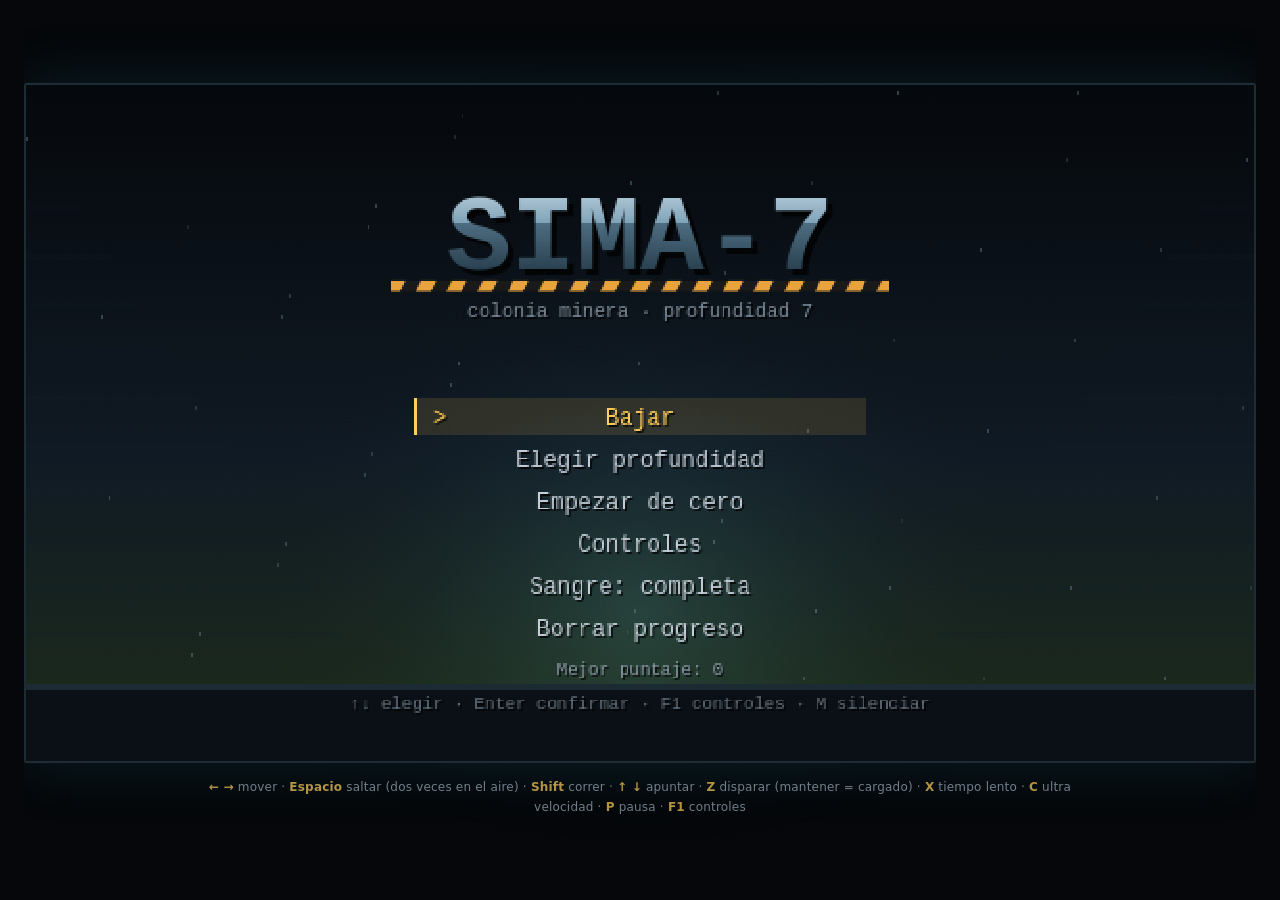
==== index.html @ 29226902 "SIMA-7: run and gun de plataformas en una colonia minera Reescritura completa a partir del motor de " ====
<!DOCTYPE html>
<html lang="es">
<head>
<meta charset="UTF-8">
<meta name="viewport" content="width=device-width, initial-scale=1">
<title>SIMA-7</title>
<link rel="stylesheet" href="css/style.css">
</head>
<body>
  <div id="marco">
    <canvas id="pantalla" width="640" height="352"></canvas>
  </div>
  <p id="ayuda">
    <b>← →</b> mover · <b>Espacio</b> saltar (dos veces en el aire) · <b>Shift</b> correr ·
    <b>↑ ↓</b> apuntar · <b>Z</b> disparar (mantener = cargado) ·
    <b>X</b> tiempo lento · <b>C</b> ultra velocidad · <b>P</b> pausa · <b>F1</b> controles
  </p>

  <script src="js/core.js"></script>
  <script src="js/input.js"></script>
  <script src="js/audio.js"></script>
  <script src="js/save.js"></script>
  <script src="js/tiles.js"></script>
  <script src="js/physics.js"></script>
  <script src="js/levels.js"></script>
  <script src="js/validator.js"></script>
  <script src="js/gore.js"></script>
  <script src="js/bullets.js"></script>
  <script src="js/entities.js"></script>
  <script src="js/player.js"></script>
  <script src="js/camera.js"></script>
  <script src="js/world.js"></script>
  <script src="js/hud.js"></script>
  <script src="js/screens.js"></script>
  <script src="js/engine.js"></script>
  <script src="js/main.js"></script>
</body>
</html>
---- css/style.css ----
* { box-sizing: border-box; }

html, body {
  margin: 0;
  padding: 0;
  height: 100%;
  background: #05070a;
  color: #9fb0be;
  font-family: "Segoe UI", system-ui, sans-serif;
  display: flex;
  flex-direction: column;
  align-items: center;
  justify-content: center;
  gap: 14px;
  overflow: hidden;
}

/* Halo frío detrás del marco: da la sensación de estar mirando por un visor */
body::before {
  content: "";
  position: fixed;
  inset: 0;
  background: radial-gradient(ellipse at center, rgba(40, 90, 110, 0.16), transparent 62%);
  pointer-events: none;
}

#marco {
  position: relative;
  border: 2px solid #1e2c36;
  border-radius: 3px;
  box-shadow: 0 0 0 1px #0a1016, 0 0 60px rgba(30, 120, 140, 0.22);
  line-height: 0;
  background: #000;
}

#pantalla {
  display: block;
  /* Escala el canvas manteniendo la resolución interna de 640x352 */
  width: min(96vw, calc(90vh * 640 / 352));
  height: auto;
  image-rendering: pixelated;
  image-rendering: crisp-edges;
}

#ayuda {
  margin: 0;
  font-size: 12px;
  letter-spacing: 0.2px;
  opacity: 0.7;
  text-align: center;
  padding: 0 12px;
  max-width: 900px;
  line-height: 1.7;
}

#ayuda b {
  color: #ffcf5a;
  font-weight: 600;
}
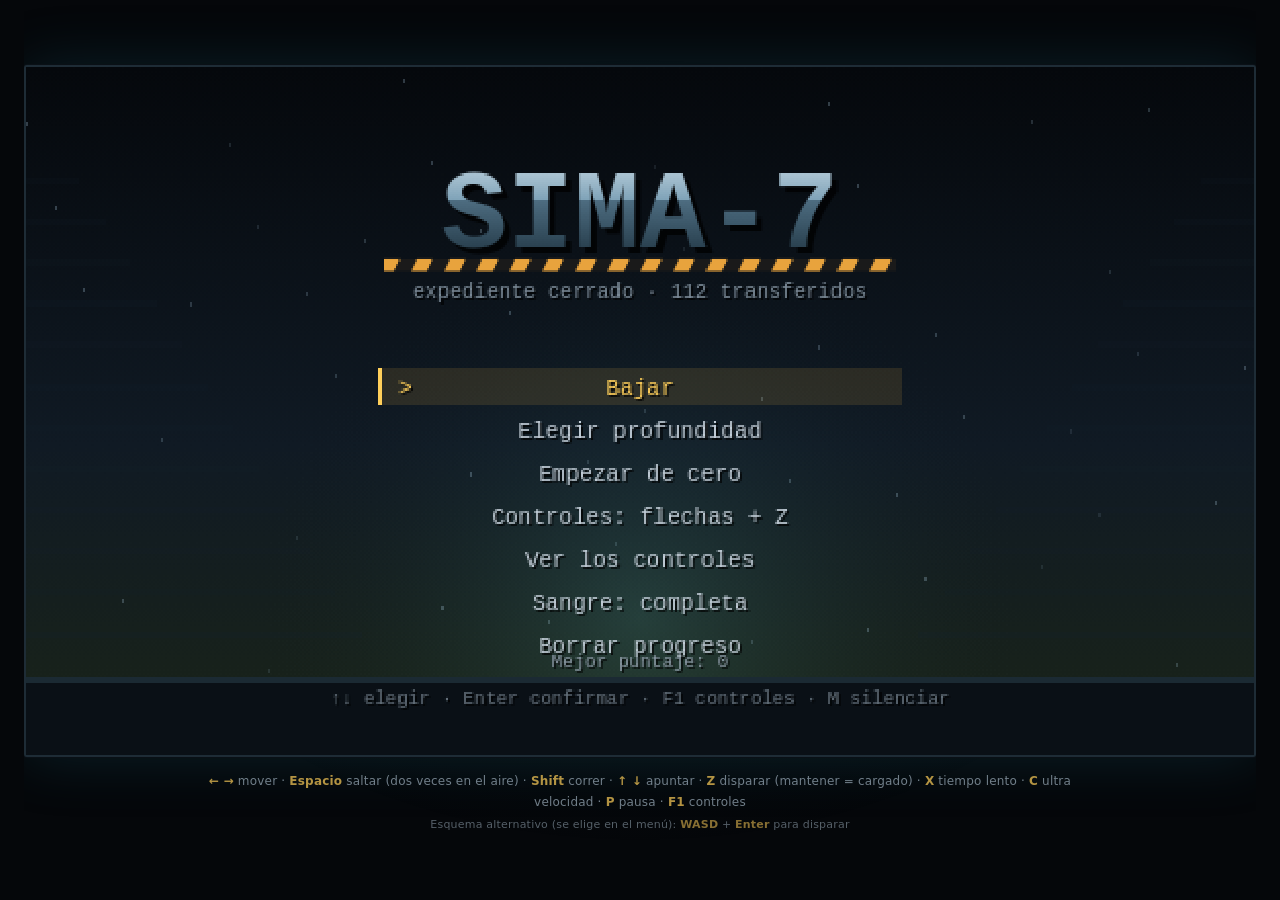
==== commit 0ec5d061: "Enemigos humanos, historia, armas, controles táctiles y escala nueva Todo el juego pasó de tiles de " ====
--- a/index.html
+++ b/index.html
@@ -2,24 +2,31 @@
 <html lang="es">
 <head>
 <meta charset="UTF-8">
-<meta name="viewport" content="width=device-width, initial-scale=1">
+<meta name="viewport" content="width=device-width, initial-scale=1, maximum-scale=1, user-scalable=no, viewport-fit=cover">
+<meta name="mobile-web-app-capable" content="yes">
+<meta name="apple-mobile-web-app-capable" content="yes">
+<meta name="theme-color" content="#05070a">
 <title>SIMA-7</title>
 <link rel="stylesheet" href="css/style.css">
 </head>
 <body>
   <div id="marco">
-    <canvas id="pantalla" width="640" height="352"></canvas>
+    <canvas id="pantalla" width="600" height="336"></canvas>
   </div>
   <p id="ayuda">
     <b>← →</b> mover · <b>Espacio</b> saltar (dos veces en el aire) · <b>Shift</b> correr ·
     <b>↑ ↓</b> apuntar · <b>Z</b> disparar (mantener = cargado) ·
-    <b>X</b> tiempo lento · <b>C</b> ultra velocidad · <b>P</b> pausa · <b>F1</b> controles
+    <b>X</b> tiempo lento · <b>C</b> ultra velocidad · <b>P</b> pausa · <b>F1</b> controles<br>
+    <span class="alt">Esquema alternativo (se elige en el menú): <b>WASD</b> + <b>Enter</b> para disparar</span>
   </p>
 
   <script src="js/core.js"></script>
   <script src="js/input.js"></script>
+  <script src="js/touch.js"></script>
   <script src="js/audio.js"></script>
   <script src="js/save.js"></script>
+  <script src="js/story.js"></script>
+  <script src="js/weapons.js"></script>
   <script src="js/tiles.js"></script>
   <script src="js/physics.js"></script>
   <script src="js/levels.js"></script>
--- a/css/style.css
+++ b/css/style.css
@@ -35,8 +35,8 @@
 
 #pantalla {
   display: block;
-  /* Escala el canvas manteniendo la resolución interna de 640x352 */
-  width: min(96vw, calc(90vh * 640 / 352));
+  /* Escala el canvas manteniendo la resolución interna de 600x336 */
+  width: min(96vw, calc(88vh * 600 / 336));
   height: auto;
   image-rendering: pixelated;
   image-rendering: crisp-edges;
@@ -57,3 +57,136 @@
   color: #ffcf5a;
   font-weight: 600;
 }
+
+#ayuda .alt {
+  display: inline-block;
+  margin-top: 4px;
+  opacity: 0.75;
+  font-size: 11px;
+}
+
+/* ============================================================
+   Controles táctiles — solo aparecen en dispositivos con dedo.
+   Van encima del canvas, en posición fija, para que el juego no
+   tenga que saber nada de layout.
+   ============================================================ */
+
+#controles { display: none; }
+
+body.tactil {
+  gap: 0;
+  padding: 0;
+  touch-action: none;
+  -webkit-user-select: none;
+  user-select: none;
+  -webkit-tap-highlight-color: transparent;
+}
+
+body.tactil #ayuda { display: none; }
+
+body.tactil #marco {
+  border: none;
+  box-shadow: none;
+  border-radius: 0;
+}
+
+body.tactil #pantalla {
+  width: 100vw;
+  max-height: 100vh;
+  object-fit: contain;
+}
+
+body.tactil #controles {
+  display: block;
+  position: fixed;
+  inset: 0;
+  pointer-events: none;
+  z-index: 10;
+}
+
+#controles .grupo { position: absolute; pointer-events: none; }
+
+#controles .izq {
+  left: max(12px, env(safe-area-inset-left));
+  bottom: max(14px, env(safe-area-inset-bottom));
+  width: 168px;
+  height: 168px;
+}
+
+#controles .der {
+  right: max(12px, env(safe-area-inset-right));
+  bottom: max(14px, env(safe-area-inset-bottom));
+  width: 196px;
+  height: 176px;
+}
+
+#controles .sup {
+  right: max(12px, env(safe-area-inset-right));
+  top: max(10px, env(safe-area-inset-top));
+}
+
+.tb {
+  position: absolute;
+  pointer-events: auto;
+  border: 1px solid rgba(180, 210, 230, 0.35);
+  background: rgba(10, 18, 26, 0.42);
+  color: #cfe0ec;
+  font-family: "Consolas", "Courier New", monospace;
+  font-size: 15px;
+  font-weight: 600;
+  border-radius: 12px;
+  width: 56px;
+  height: 56px;
+  display: flex;
+  align-items: center;
+  justify-content: center;
+  backdrop-filter: blur(2px);
+  transition: background 60ms linear, transform 60ms linear;
+}
+
+.tb.apretado {
+  background: rgba(90, 190, 210, 0.45);
+  border-color: rgba(220, 245, 255, 0.8);
+  transform: scale(0.94);
+}
+
+.tb.grande { width: 78px; height: 78px; font-size: 13px; }
+.tb.chico { width: 48px; height: 48px; font-size: 11px; }
+
+/* Cruceta */
+.p-izq    { left: 0;    bottom: 56px; }
+.p-der    { left: 112px; bottom: 56px; }
+.p-arriba { left: 56px; bottom: 112px; }
+.p-abajo  { left: 56px; bottom: 0; }
+
+/* Acciones */
+.p-salto   { right: 0;    bottom: 6px;  background: rgba(30, 80, 60, 0.45); }
+.p-disparo { right: 84px; bottom: 34px; background: rgba(90, 40, 30, 0.45); }
+.p-lento   { right: 6px;  bottom: 92px; }
+.p-turbo   { right: 60px; bottom: 108px; }
+.p-correr  { right: 118px; bottom: 118px; }
+
+/* Superiores */
+.p-ok    { position: relative; width: 52px; height: 40px; font-size: 12px; }
+.p-pausa { position: relative; width: 44px; height: 40px; margin-left: 8px; display: inline-flex; }
+#controles .sup { display: flex; }
+
+/* Aviso de rotar: solo en vertical */
+#rotar { display: none; }
+
+@media (orientation: portrait) {
+  body.tactil #rotar {
+    display: flex;
+    position: fixed;
+    inset: 0;
+    z-index: 20;
+    align-items: center;
+    justify-content: center;
+    background: rgba(3, 6, 9, 0.92);
+    color: #ffcf5a;
+    font-family: "Consolas", "Courier New", monospace;
+    font-size: 18px;
+    letter-spacing: 1px;
+    text-align: center;
+  }
+}
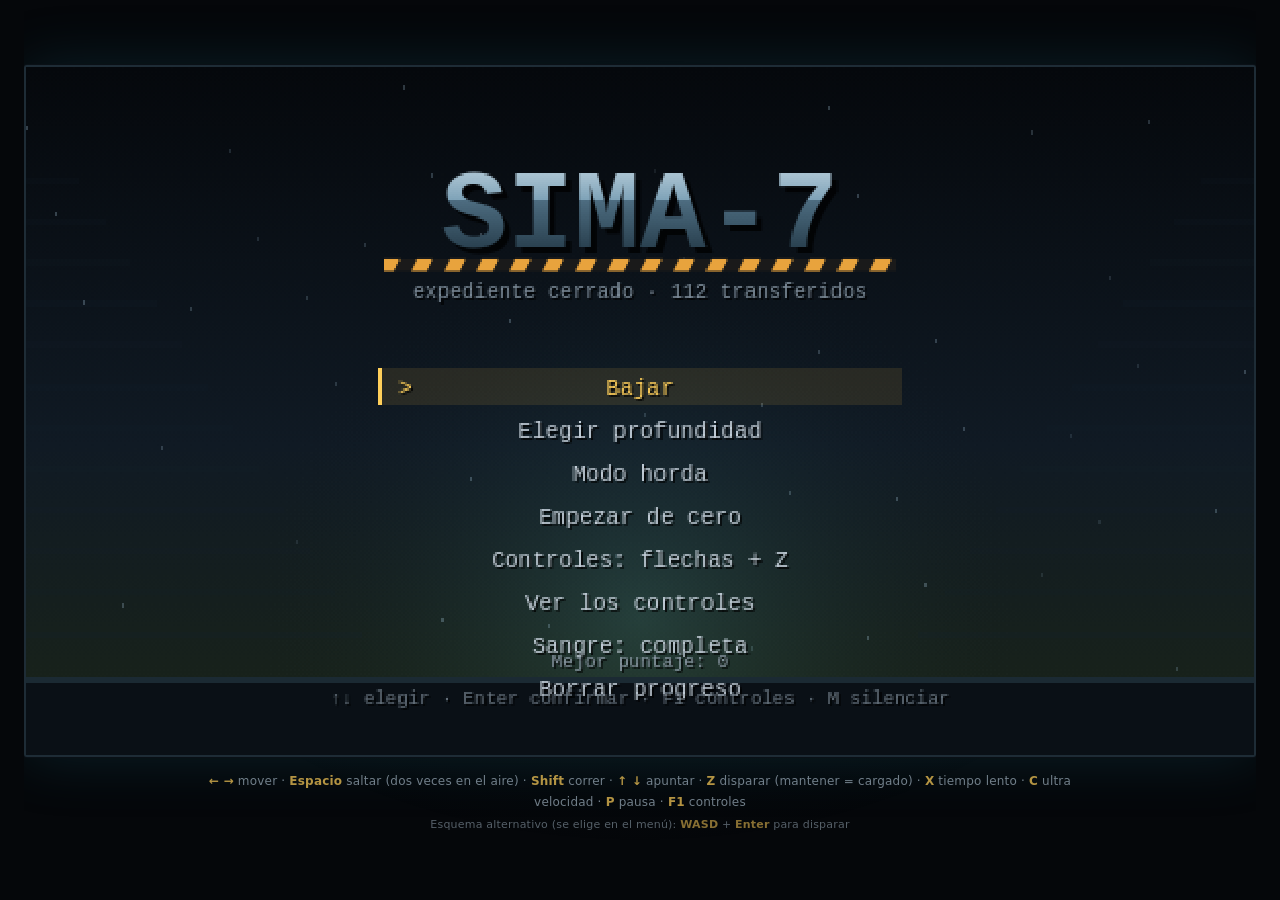
==== commit 1ea92083: "IA con coberturas, combo y rangos, modo horda y música - los enemigos con arma buscan parapeto, se a" ====
--- a/index.html
+++ b/index.html
@@ -27,6 +27,8 @@
   <script src="js/save.js"></script>
   <script src="js/story.js"></script>
   <script src="js/weapons.js"></script>
+  <script src="js/ranking.js"></script>
+  <script src="js/music.js"></script>
   <script src="js/tiles.js"></script>
   <script src="js/physics.js"></script>
   <script src="js/levels.js"></script>
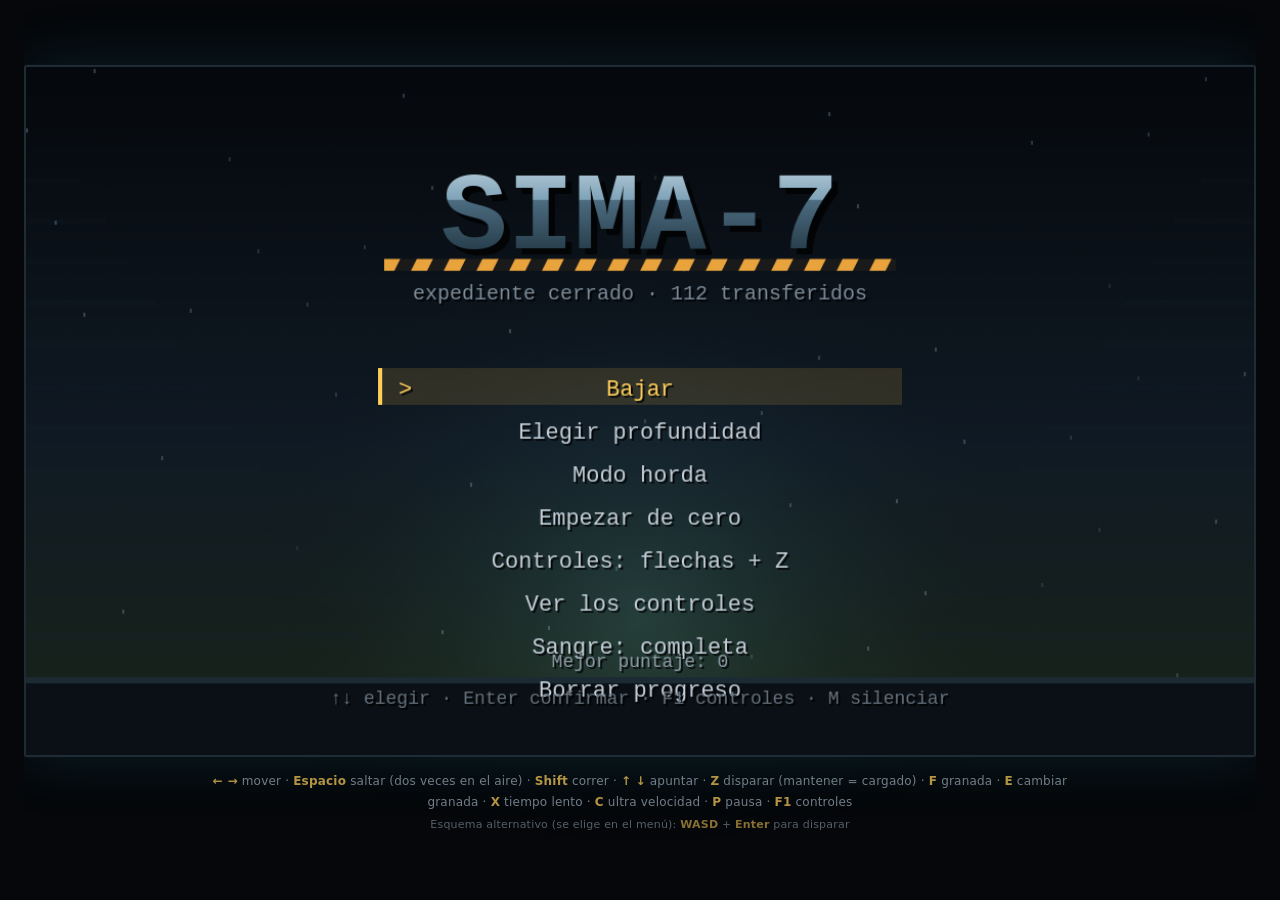
==== commit 180c2e69: "Aplastar, granadas, bocadillos y render en alta definición Enemigos: - menos vista, peor puntería, t" ====
--- a/index.html
+++ b/index.html
@@ -11,12 +11,13 @@
 </head>
 <body>
   <div id="marco">
-    <canvas id="pantalla" width="600" height="336"></canvas>
+    <canvas id="pantalla" width="1200" height="672"></canvas>
   </div>
   <p id="ayuda">
     <b>← →</b> mover · <b>Espacio</b> saltar (dos veces en el aire) · <b>Shift</b> correr ·
     <b>↑ ↓</b> apuntar · <b>Z</b> disparar (mantener = cargado) ·
-    <b>X</b> tiempo lento · <b>C</b> ultra velocidad · <b>P</b> pausa · <b>F1</b> controles<br>
+    <b>F</b> granada · <b>E</b> cambiar granada · <b>X</b> tiempo lento · <b>C</b> ultra velocidad ·
+    <b>P</b> pausa · <b>F1</b> controles<br>
     <span class="alt">Esquema alternativo (se elige en el menú): <b>WASD</b> + <b>Enter</b> para disparar</span>
   </p>
 
@@ -27,6 +28,8 @@
   <script src="js/save.js"></script>
   <script src="js/story.js"></script>
   <script src="js/weapons.js"></script>
+  <script src="js/granadas.js"></script>
+  <script src="js/dialogos.js"></script>
   <script src="js/ranking.js"></script>
   <script src="js/music.js"></script>
   <script src="js/tiles.js"></script>
--- a/css/style.css
+++ b/css/style.css
@@ -35,11 +35,10 @@
 
 #pantalla {
   display: block;
-  /* Escala el canvas manteniendo la resolución interna de 600x336 */
+  /* El canvas es de 1200x672 y se muestra a la mitad o menos: el navegador lo
+     baja de escala con filtrado, que es justo lo que suaviza las curvas. */
   width: min(96vw, calc(88vh * 600 / 336));
   height: auto;
-  image-rendering: pixelated;
-  image-rendering: crisp-edges;
 }
 
 #ayuda {
@@ -116,7 +115,7 @@
 #controles .der {
   right: max(12px, env(safe-area-inset-right));
   bottom: max(14px, env(safe-area-inset-bottom));
-  width: 196px;
+  width: 236px;
   height: 176px;
 }
 
@@ -165,6 +164,8 @@
 .p-lento   { right: 6px;  bottom: 92px; }
 .p-turbo   { right: 60px; bottom: 108px; }
 .p-correr  { right: 118px; bottom: 118px; }
+.p-granada { right: 172px; bottom: 30px; background: rgba(90, 60, 25, 0.45); }
+.p-cambiar { right: 172px; bottom: 86px; }
 
 /* Superiores */
 .p-ok    { position: relative; width: 52px; height: 40px; font-size: 12px; }
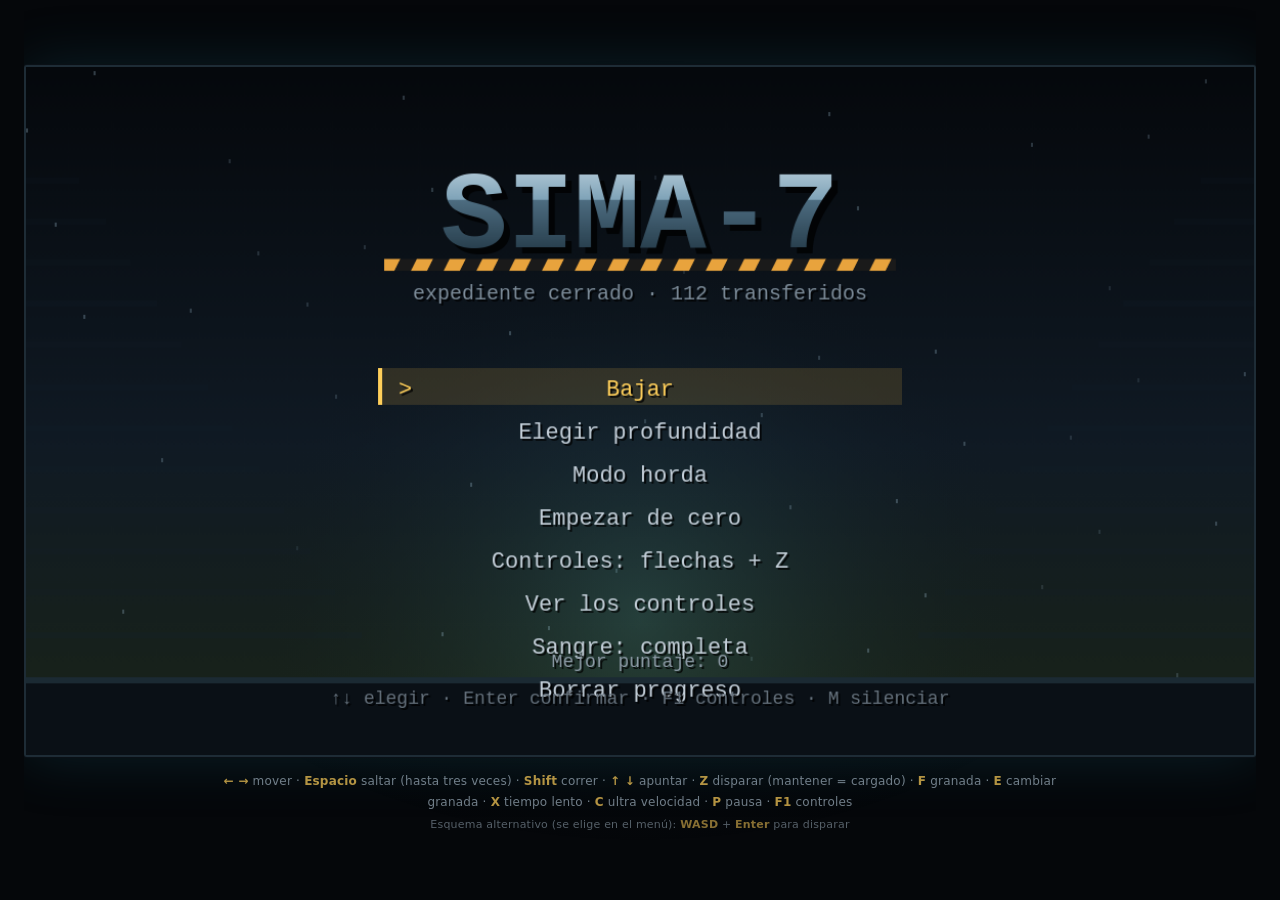
==== commit 72ca3991: "Sierras, sangre líquida, restos que quedan tirados y triple salto Peligros: - las púas pasaron a ser" ====
--- a/index.html
+++ b/index.html
@@ -14,7 +14,7 @@
     <canvas id="pantalla" width="1200" height="672"></canvas>
   </div>
   <p id="ayuda">
-    <b>← →</b> mover · <b>Espacio</b> saltar (dos veces en el aire) · <b>Shift</b> correr ·
+    <b>← →</b> mover · <b>Espacio</b> saltar (hasta tres veces) · <b>Shift</b> correr ·
     <b>↑ ↓</b> apuntar · <b>Z</b> disparar (mantener = cargado) ·
     <b>F</b> granada · <b>E</b> cambiar granada · <b>X</b> tiempo lento · <b>C</b> ultra velocidad ·
     <b>P</b> pausa · <b>F1</b> controles<br>
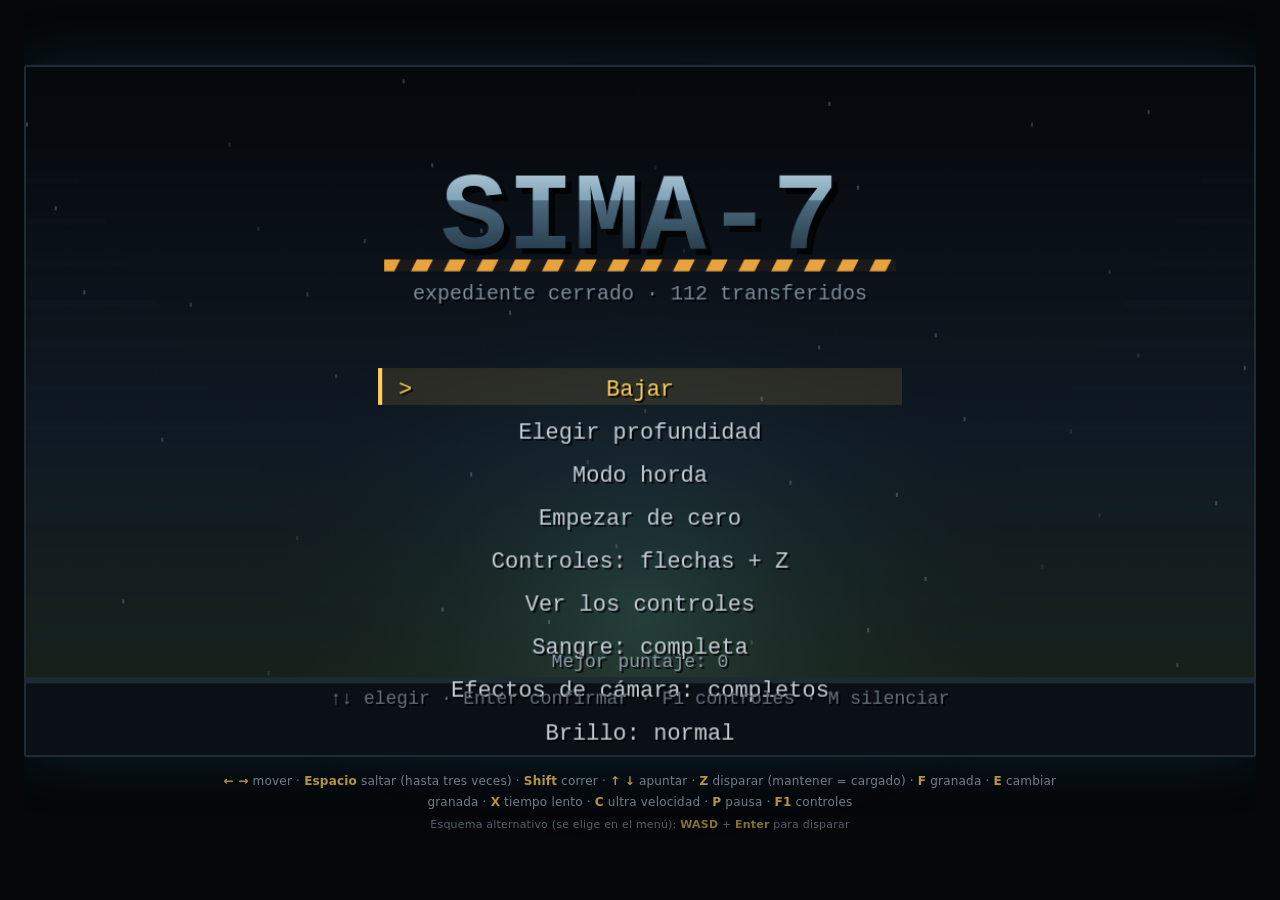
==== commit 4c5c6d13: "Convertir SIMA-7 en PWA instalable Agrega manifest.json, service worker e iconos 192/512 para que Ch" ====
--- a/index.html
+++ b/index.html
@@ -6,6 +6,9 @@
 <meta name="mobile-web-app-capable" content="yes">
 <meta name="apple-mobile-web-app-capable" content="yes">
 <meta name="theme-color" content="#05070a">
+<link rel="manifest" href="manifest.json">
+<link rel="apple-touch-icon" href="icon-192.png">
+<meta name="mobile-web-app-capable" content="yes">
 <title>SIMA-7</title>
 <link rel="stylesheet" href="css/style.css">
 </head>
@@ -46,5 +49,11 @@
   <script src="js/screens.js"></script>
   <script src="js/engine.js"></script>
   <script src="js/main.js"></script>
+<script>
+  // Habilita la instalacion en el celular y el juego sin conexion.
+  if ('serviceWorker' in navigator) {
+    addEventListener('load', () => navigator.serviceWorker.register('sw.js'));
+  }
+</script>
 </body>
 </html>
